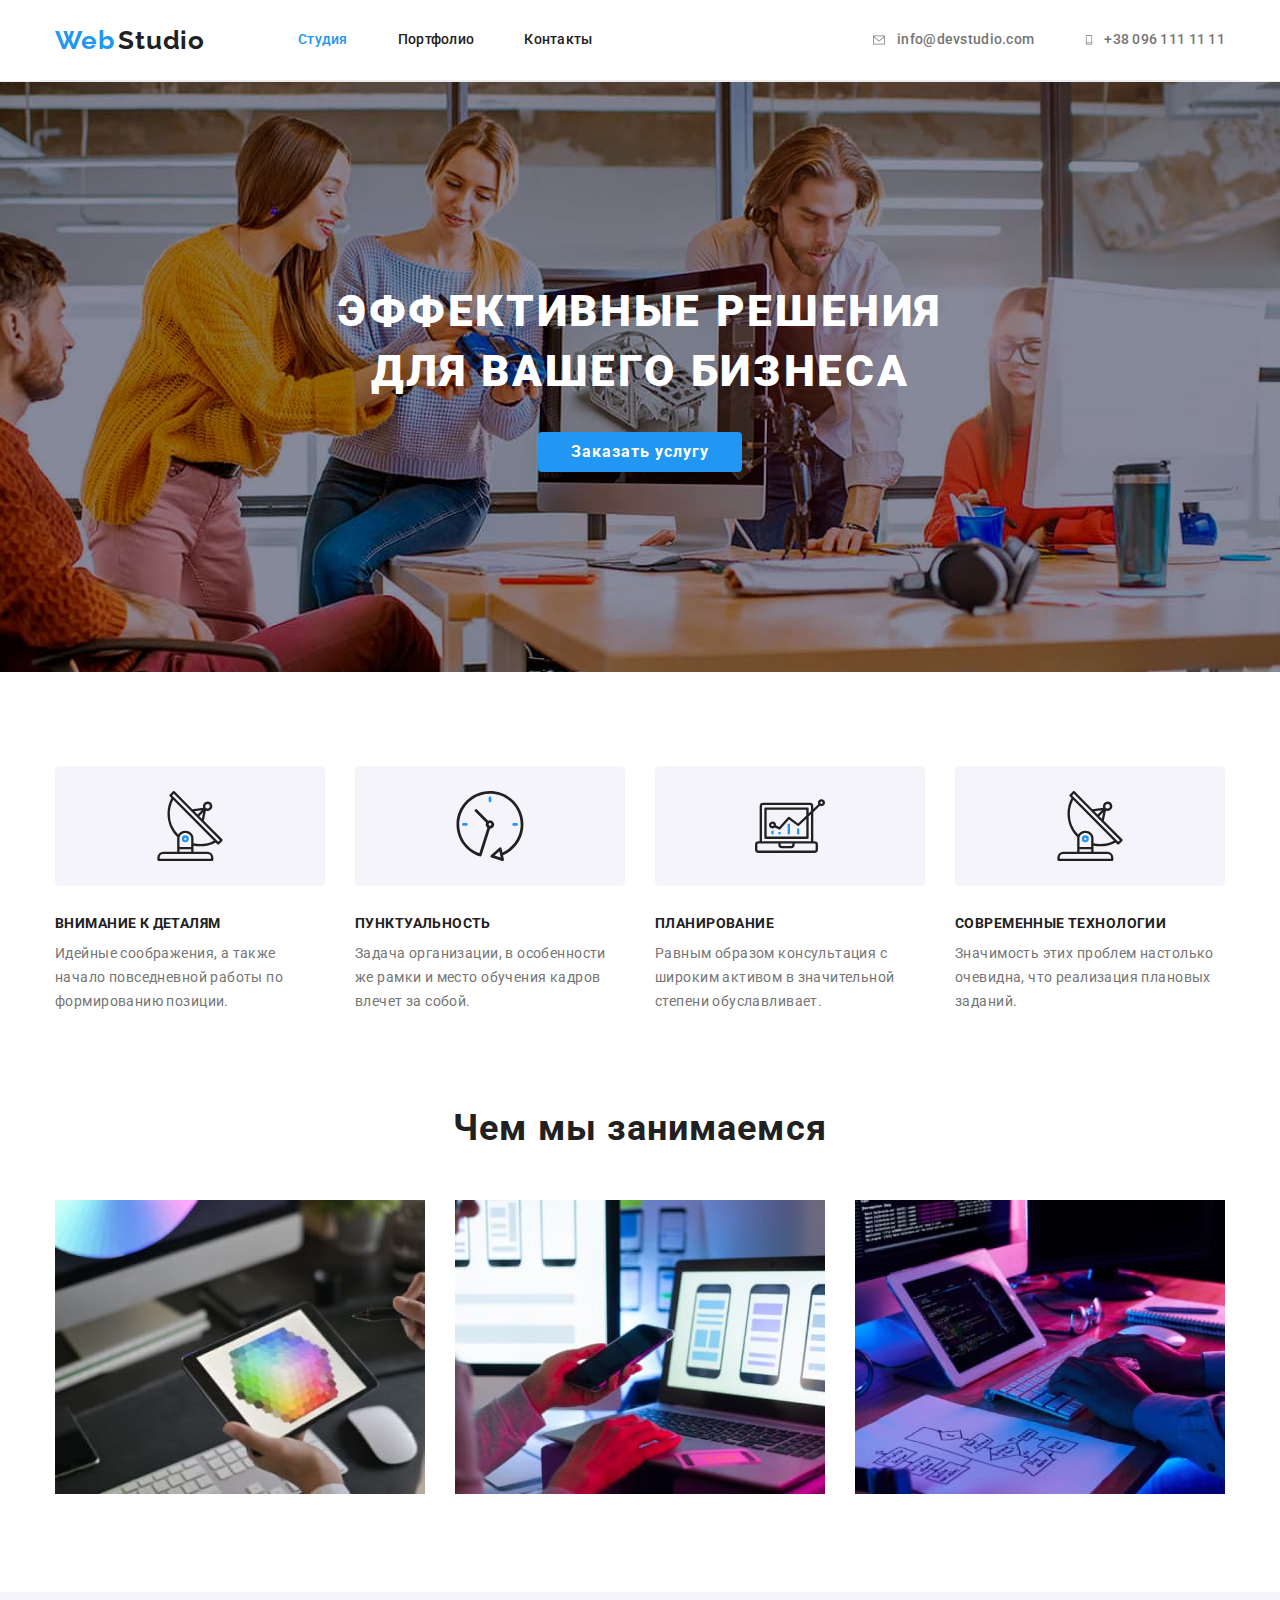
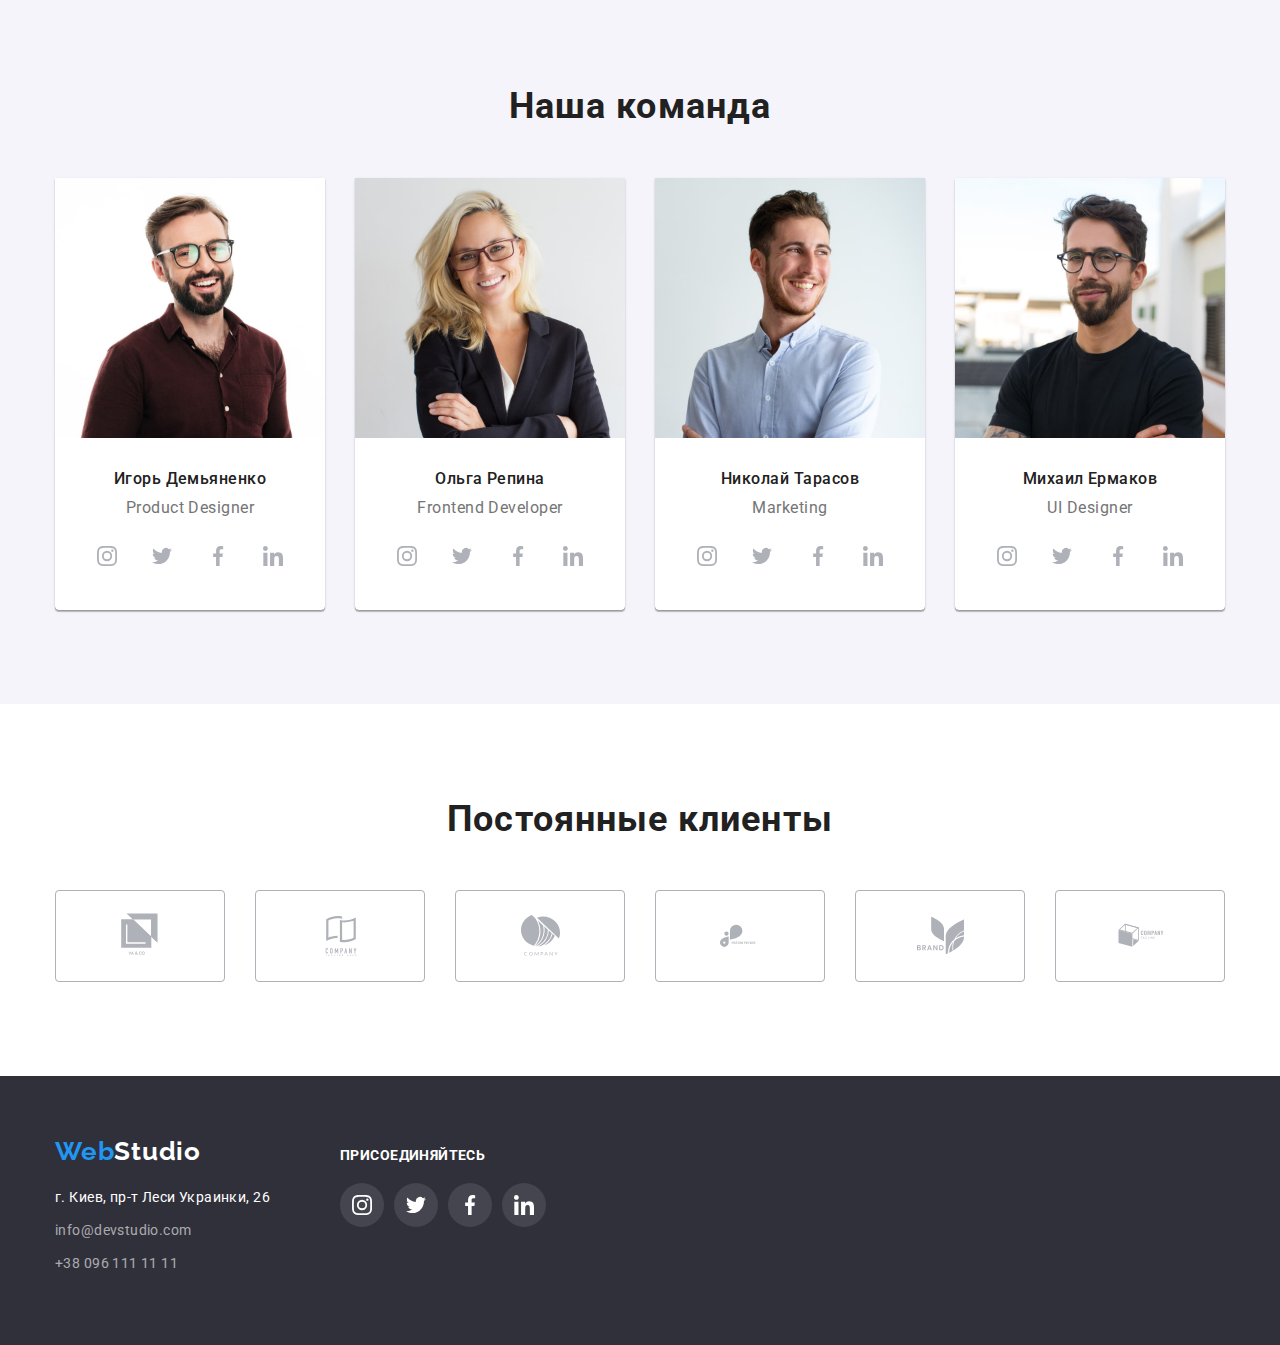
==== index.html @ 2aca605e "start" ====
<!DOCTYPE html>
<html lang="ru">
<head>
    <meta charset="UTF-8">
    <meta http-equiv="X-UA-Compatible" content="IE=edge">
    <meta name="viewport" content="width=device-width, initial-scale=1.0">
    <title>WebStudio</title>
    <link rel="stylesheet" href="https://cdnjs.cloudflare.com/ajax/libs/modern-normalize/1.0.0/modern-normalize.min.css">
    <link rel="preconnect" href="https://fonts.gstatic.com"> 
    <link href="https://fonts.googleapis.com/css2?family=Raleway:wght@700&family=Roboto:wght@400;500;700;900&display=swap" rel="stylesheet">
    <link rel="stylesheet" href="./css/style.css">
</head>
<body class="body">
        <!--MEIN MENU-->
    <header class="header">    
        <div class="container main-nav">
    <nav class="nav">
        <!--LOGO-->
        <a class="logo" href="#">
        <span class="logo-blue">Web</span>
        <span class="logo-black">Studio</span>
        </a>
        <!--MENU-->
        <ul class="nav-list">
        <li class="item"><a href="./index.html" class="link current">студия</a></li>
        <li class="item"><a href="./portfolio.html" class="link">портфолио</a></li>
        <li class="item"><a href="#" class="link">контакты</a></li>
        </ul>
    </nav>
    <ul class="tel-nav">
        <!-- envelope -->
        <li class="item">
                <a class="link" href="mailto:info@devstudio.com">info@devstudio.com
                <svg class="link-icon icon-envelope" width="16px" height="12px">
                    <use href="./images/icons/symbol-defs.svg#icon-envelope"></use>
                </svg>
            </a>
        </li> 
        <!-- telephone -->
        <li class="item">
                <a class="link" href="tel:+380961111111">+38 096 111 11 11
                    <svg class="link-icon icon-telephone" width="10px" height="16px">
                        <use href="./images/icons/symbol-defs.svg#icon-telephone"></use>
                    </svg>
                </a>
        </li>
    </ul>
        </div>
    </header>
    <main>
        <!--EFFICIENT SOLUTIONS-->
        <section class="hero">
            <div class="container">
                <h1 class="hero-title">эффективные решения<br/> для вашего бизнеса</h1>
            <button class="hero-button" type="button"> <span class="text-button">Заказать услугу</span></button>
            </div>
        </section>
        <!--SOFTSKILL-->
        <section class="softskill">
       <div class="container">
        <ul class="softskill-list">
            <li class="softskill-text">
                <div class="icon-feature">
                    <svg class="antenna">
                      <use href="./images/icons/symbol-defs.svg#icon-antenna" width="70px" height="70px"></use>
                    </svg>
                </div>
                <h3>внимание к деталям</h3>
                <p>Идейные соображения, а также начало повседневной работы по формированию позиции.</p>
            </li>
            <li class="softskill-text">
                <div class="icon-feature">
                    <svg class="clock">
                      <use href="./images/icons/symbol-defs.svg#icon-clock" width="70px" height="70px"></use>
                    </svg>
                  </div>
                <h3>пунктуальность</h3>
                <p>Задача организации, в особенности же рамки и место обучения кадров влечет за собой.</p>
            </li>
            <li class="softskill-text">
                <div class="icon-feature">
                    <svg class="diagram">
                      <use href="./images/icons/symbol-defs.svg#icon-diagram" width="70px" height="70px"></use>
                    </svg>
                  </div>
                <h3>планирование</h3>
                <p>Равным образом консультация с широким активом в значительной степени обуславливает.</p>
            </li>
            <li class="softskill-text">
                <div class="icon-feature">
                    <svg class="astronaut">
                      <use href="./images/icons/symbol-defs.svg#icon-antenna" width="70px" height="70px"></use>
                    </svg>
                  </div>
                <h3>современные технологии</h3>
                <p>Значимость этих проблем настолько очевидна, что реализация плановых заданий.</p>
            </li>
        </ul>
       </div>
        </section>
        <!--WHAT ARE WE DOING-->
        <section class="do">
        <div class="container">
            <h2>Чем мы занимаемся</h2>
            <ul class="do-list">
                <li class="do-pic">
                    <img src="./images/Whatarewedoing/ipad.jpg" alt="close-up-image-programer-working-his-desk-office" width="370">
                </li>
                <li class="do-pic">
                    <img src="./images/Whatarewedoing/iphone.jpg" alt="web-ui-designers-are-developing-application-smartphones-team-creators-is-working-interface-mobile-phones" width="370">
                </li>
                <li class="do-pic">
                    <img src="./images/Whatarewedoing/keybord.jpg" alt="creative-artist-web-design-with-working-colour-selection-graphic-tablet" width="370">
                </li>
            </ul>
        </div>
        </section>
        <!--OUR TEAM-->
        <section class="team">
            <div class="container">
        <h2>Наша команда</h2>
        <ul class="team-list">
                        <li class="team-item">
            <img class="team-img" src="./images/team/Designer.jpg" 
            alt="Игорь Демьяненко"
            width="270">
            <div class="employee-info">
                <h3>Игорь Демьяненко</h3>
                <p>Product Designer</p>
        <!-- /* Социальные сети */ -->
                <ul class="socials-list">
                                    <li class="social-link">
                                      <a class="social-icon"  href="">
                                        <svg class="icon-instagram" width="20" height="20">
                                          <use href="./images/icons/symbol-defs.svg#icon-instagram"></use>
                                        </svg>
                                      </a>
                                    </li>
                                    <li class="social-link">
                                      <a class="social-icon" href="">
                                        <svg class="icon-twitter" width="20" height="20">
                                          <use href="./images/icons/symbol-defs.svg#icon-twitter"></use>
                                        </svg>
                                      </a>
                                    </li>
                                    <li class="social-link">
                                      <a class="social-icon" href="">
                                        <svg class="icon-facebook" width="20" height="20">
                                          <use href="./images/icons/symbol-defs.svg#icon-facebook"></use>
                                        </svg>
                                      </a>
                                    </li>
                                    <li class="social-link">
                                      <a class="social-icon"  href="">
                                        <svg class="icon-linkedin" width="20" height="20">
                                          <use href="./images/icons/symbol-defs.svg#icon-linkedin"></use>
                                        </svg>
                                      </a>
                                    </li>
                </ul>
            </div>
                        </li>
                        <li class="team-item">
            <img class="team-img" src="./images/team/Frontend.jpg" 
            alt="Ольга Репина" 
            width="270">
            <div class="employee-info">
                <h3>Ольга Репина</h3>
                <p>Frontend Developer</p>
        <!-- /* Социальные сети */ -->
                <ul class="socials-list">
                            <li class="social-link">
                              <a class="social-icon"  href="">
                                <svg class="icon-instagram" width="20" height="20">
                                  <use href="./images/icons/symbol-defs.svg#icon-instagram"></use>
                                </svg>
                              </a>
                            </li>
                            <li class="social-link">
                              <a class="social-icon" href="">
                                <svg class="icon-twitter" width="20" height="20">
                                  <use href="./images/icons/symbol-defs.svg#icon-twitter"></use>
                                </svg>
                              </a>
                            </li>
                            <li class="social-link">
                              <a class="social-icon" href="">
                                <svg class="icon-facebook" width="20" height="20">
                                  <use href="./images/icons/symbol-defs.svg#icon-facebook"></use>
                                </svg>
                              </a>
                            </li>
                            <li class="social-link">
                              <a class="social-icon"  href="">
                                <svg class="icon-linkedin" width="20" height="20">
                                  <use href="./images/icons/symbol-defs.svg#icon-linkedin"></use>
                                </svg>
                              </a>
                            </li>
                </ul>
            </div>
                        </li>
                        <li class="team-item">
            <img class="team-img" src="./images/team/Marketing.jpg" 
            alt="Николай Тарасов" 
            width="270">
            <div class="employee-info">
                <h3>Николай Тарасов</h3>
                <p>Marketing</p>
        <!-- /* Социальные сети */ -->
                <ul class="socials-list">
                            <li class="social-link">
                              <a class="social-icon"  href="">
                                <svg class="icon-instagram" width="20" height="20">
                                  <use href="./images/icons/symbol-defs.svg#icon-instagram"></use>
                                </svg>
                              </a>
                            </li>
                            <li class="social-link">
                              <a class="social-icon" href="">
                                <svg class="icon-twitter" width="20" height="20">
                                  <use href="./images/icons/symbol-defs.svg#icon-twitter"></use>
                                </svg>
                              </a>
                            </li>
                            <li class="social-link">
                              <a class="social-icon" href="">
                                <svg class="icon-facebook" width="20" height="20">
                                  <use href="./images/icons/symbol-defs.svg#icon-facebook"></use>
                                </svg>
                              </a>
                            </li>
                            <li class="social-link">
                              <a class="social-icon"  href="">
                                <svg class="icon-linkedin" width="20" height="20">
                                  <use href="./images/icons/symbol-defs.svg#icon-linkedin"></use>
                                </svg>
                              </a>
                            </li>
                </ul>
            </div>
                        </li>
                        <li class="team-item">
            <img class="team-img" src="./images/team/UI.jpg" alt="Михаил Ермаков" width="270" />
            <div class="employee-info">
                <h3>Михаил Ермаков</h3>
                <p>UI Designer</p>
        <!-- /* Социальные сети */ -->
              <ul class="socials-list">
                            <li class="social-link">
                              <a class="social-icon"  href="">
                                <svg class="icon-instagram" width="20" height="20">
                                  <use href="./images/icons/symbol-defs.svg#icon-instagram"></use>
                                </svg>
                              </a>
                            </li>
                            <li class="social-link">
                              <a class="social-icon" href="">
                                <svg class="icon-twitter" width="20" height="20">
                                  <use href="./images/icons/symbol-defs.svg#icon-twitter"></use>
                                </svg>
                              </a>
                            </li>
                            <li class="social-link">
                              <a class="social-icon" href="">
                                <svg class="icon-facebook" width="20" height="20">
                                  <use href="./images/icons/symbol-defs.svg#icon-facebook"></use>
                                </svg>
                              </a>
                            </li>
                            <li class="social-link">
                              <a class="social-icon"  href="">
                                <svg class="icon-linkedin" width="20" height="20">
                                  <use href="./images/icons/symbol-defs.svg#icon-linkedin"></use>
                                </svg>
                              </a>
                            </li>
              </ul>
            </div>
                        </li>
        </ul>
            </div>
        </section>
<!--постоянные клиенты-->
    <section class="section">
        <div class="container client">
          <h2 class="section-title">Постоянные клиенты</h2>
          <ul class="client-list list">
            <li class="item-icon">
              <a class="link-customer" href="#">
                <svg class="icon-customer icon-yaico" width="44.27px" height="49.23px">
                  <use href="./images/icons/symbol-defs.svg#icon-yaico" ></use>
                </svg>
              </a>
            </li>
            <li class="item-icon">
              <a class="link-customer" href="#">
                          <svg class="icon-customer icon-company-tagline" width="40px" height="52px">
                            <use href="./images/icons/symbol-defs.svg#icon-tag-line"></use>
                          </svg>
                        </a>
            </li>
            <li class="item-icon">
              <a class="link-customer" href="#">
                <svg class="icon-customer icon-company" width="41px" height="43px">
                  <use href="./images/icons/symbol-defs.svg#icon-company"></use>
                </svg>
              </a>
            </li>
            <li class="item-icon">
                <a class="link-customer" href="#">
                  <svg class="icon-customer icon-foster-peters" width="80px" height="42px">
                    <use href="./images/icons/symbol-defs.svg#icon-foster-peters"></use>
                  </svg>
                </a>
            </li>
            <li class="item-icon">
              <a class="link-customer" href="#">
                <svg class="icon-customer icon-brand" width="59px" height="47px">
                  <use href="./images/icons/symbol-defs.svg#icon-brand"></use>
                </svg>
              </a>
            </li>
            <li class="item-icon">
              <a class="link-customer" href="#">
                <svg class="icon-customer icon-company-tag-line" width="88px" height="45px">
                  <use href="./images/icons/symbol-defs.svg#icon-tagline"></use>
                </svg>
              </a>
            </li>
          </ul>
        </div>
    </section>
    </main>
    <footer class="footer">
        <!--LOGO-->
        <div class="container footer-oll">
          <!--Логотип подвал-->
          <address class="adress-one">
          <a class="logo-footer" href="#">
            <span class="logo-blue">Web</span
            ><span class="logo-white">Studio</span>
          </a>
          <!--Контакты подвал-->
            <ul class="contact-footer">
              <li>
                <a class="address" href="">г. Киев, пр-т Леси Украинки, 26</a>
              </li>
              <li>
                <a class="contact" href="mailto:info@devstudio.com"
                  >info@devstudio.com</a
                >
              </li>
              <li>
                <a class="contact" href="tel:+380961111111">+38 096 111 11 11</a>
              </li>
            </ul>
          </address>
          <!-- Социальные сети подвал -->
          <div class="right-part">
            <h3 class="footer-title">Присоединяйтесь</h3>
            <ul class="footer-list">
                    <li class="social-link social-footer">
                      <a class="social-icon" href="">
                        <svg class="icon-instagram icon-footer" width="20" height="20">
                          <use href="./images/icons/symbol-defs.svg#icon-instagram"></use>
                        </svg>
                      </a>
                    </li>
                    <li class="social-link social-footer">
                      <a class="social-icon" href="">
                        <svg class="icon-twitter icon-footer" width="20" height="20">
                          <use href="./images/icons/symbol-defs.svg#icon-twitter"></use>
                        </svg>
                      </a>
                    </li>
                    <li class="social-link social-footer">
                      <a class="social-icon" href="">
                        <svg class="icon-facebook icon-footer" width="20" height="20">
                          <use href="./images/icons/symbol-defs.svg#icon-facebook"></use>
                        </svg>
                      </a>
                    </li>
                    <li class="social-link social-footer">
                      <a class="social-icon" href="">
                        <svg class="icon-linkedin icon-footer" width="20" height="20">
                          <use href="./images/icons/symbol-defs.svg#icon-linkedin"></use>
                        </svg>
                      </a>
                    </li>
              </ul>
          </div>
        </div>
    </footer>
</body>
</html>
---- css/style.css ----
/* Универсальный селектор Репета */
/* html{
    box-sizing: border-box;
}
*,
*::before,
*::after{
    box-sizing: inherit;
} */

/* универсальный селектор */
/* .test-container{
    width: 1230px;
    margin: 0 auto;
    padding: 0px 15px;
    outline: 2px solid tomato;   

} */


*{
    box-sizing: border-box;
}

*,h1,h2,h3,h4,h5,h6,p,ul{
    margin-top: 0;
    margin-bottom: 0;
    padding: 0px;

    /* УТИЛИТЫ */
}
:root{
    --primary-text-color: #212121;
    --tittle-text-color: #757575;
    --accent-color: #2196f3;
    --primary-bg-color: #ffffff;
    --background-color: #e5e5e5;
    --background-color-second: #2f303a;
    --background-color-third: #f5f4fa;
    --contact-color: rgba(255, 255, 255, 0.6); 
    --main-font: 'Roboto', sans-serif;
    --accent-font: 'Raleway', sans-serif;

}

.container{
    width: 1200px;
    margin: 0 auto;
    padding: 0px 15px;
    /* outline: 2px solid tomato;    */
}
body{
    background-color: var(--background-color);
    color: var(--primary-text-color);
    font-family: var(--main-font);
}
header {
    background-color: var(--primary-bg-color);
}
main{
    background-color: var(--primary-bg-color);
}
a {
    color: inherit;
    text-decoration: none;
} 
ul{
    list-style: none;
}


/* LOGO */

.logo{
    margin-right: 93px;
}

.logo-blue {
    font-family: var(--accent-font);
    font-weight: 700;
    font-size: 26px;
    line-height: 1.19em;
    letter-spacing: 0.03em;
    color: var(--accent-color);
}
.logo-black{
    font-family: var(--accent-font);
    font-weight: 700;
    font-size: 26px;
    line-height: 1.19em;
    letter-spacing: 0.03em;
    color: var(--primary-text-color);
}
.logo-white{
    font-family: var(--accent-font);
    font-weight: 700;
    font-size: 26px;
    line-height: 1.19em;
    letter-spacing: 0.03em;
    color: var(--primary-bg-color)  
}

/* ------------------MENU INDEX HEADER------------------- */
header{
    background-color: var(--primary-bg-color);
    border-bottom: 1px solid #ECECEC;
}
.nav-list{
    display: flex;
}   
.nav-list .item:not(:last-child){
    margin-right: 50px;
} 
.nav-list .link {
    display: block;
    padding: 32px 0px;
    font-weight: 500;
    font-size: 14px;
    line-height: 1.14em;
    letter-spacing: 0.02em; 
    text-transform: capitalize;
}


/* contact-header */

.main-nav {
    display: flex;
    align-items: center;
    border-bottom: 1px solid #ECECEC;
}

.nav{
    display: flex;
    align-items: center;
}


.tel-nav{
    display: flex;  
    margin-left: auto;      /*запомнить*/
    font-weight: 500;
    font-size: 14px;
    line-height: 1.14em;
    letter-spacing: 0.02em; 
    color: var(--tittle-text-color);
}
.tel-nav .link{
    display: flex;
    flex-direction: row-reverse;
    align-items: center;
    padding: 32px 0px;  
}
/* -----------icon-envelope-telephone-------------------------- */
/* .icon-envelope{
  width: 16px;
  height: 12px;
}
.icon-telephone{
  width: 10px;
  height: 16px;
} */


.link-icon {
    margin-right: 10px;
    fill: currentColor;
    vertical-align: middle;
  }
.tel-nav .item + .item{
    margin-left: 50px;
}

.tel-nav a:hover,
.tel-nav a:focus{
    color: var(--accent-color);
}
.nav-list a:hover,
.nav-list a:focus,
.nav-list a:active{
    color: var(--accent-color);
}
.current {
    color: var(--accent-color);
}



/* -------------HERO--------------- */
.hero{
background-color: var(--background-color-second);
color: var(--primary-bg-color);
background-image: url(../images/Overlay_img.jpg);
background-repeat: no-repeat;
background-position: 50% 50%;
padding-top: 200px;
padding-bottom: 200px;
text-align: center;
}

.hero-title{
    margin-bottom: 30px;
font-weight: 900;
font-size: 44px;
line-height: 1.36em;
letter-spacing: 0.06em;
text-transform: uppercase;
color: var(--primary-bg-color);  
}
/* button hero */
.hero-button{
    font-family: var(--main-font);
    background-color: var(--accent-color);
    font-weight: 700;
    border-radius: 4px;
    padding: 10px 32px;
    min-width: 200px;
    text-align: center;
    letter-spacing: 0.06em;
    border: 1px solid transparent;
    cursor: pointer;
}
.text-button{
  color: var(--primary-bg-color);
}
/* .hero-button:hover,
.hero-button:focus{
    color: #188ce8;
} */
/*------------SOFTSKILL-------------- */
.softskill{
    padding: 94px 0px;
    background-color: var(--primary-bg-color);

}
.softskill h3{
margin-bottom: 10px;
font-size: 14px;
line-height: 1.14em;
letter-spacing: 0.03em;
text-transform: uppercase;
color: var(--primary-text-color);
}
.softskill p{
font-size: 14px;
line-height: 1.71em;
letter-spacing: 0.03em;
color:var(--tittle-text-color);
}

.softskill-list{
    display: flex;
}
.softskill-text{
    width: 270px;
}

.softskill-text:not(:last-child){
    margin-right: 30px;

}
.icon-feature {
    display: flex;
    justify-content: center;
    align-items: center;
    width: 270px;
    height: 120px;
    background: #f5f4fa;
    border-radius: 4px;
    margin-bottom: 30px;
  }
  .antenna {
    width: 70px;
    height: 70px;
  }
  .clock {
    width: 70px;
    height: 70px;
  }
  
  .diagram {
    width: 70px;
    height: 70px;
  }
  
  .astronaut {
    width: 70px;
    height: 70px;
  }
/* --------------DO------------------- */
.do{
    padding-bottom: 94px;
    background-color: var(--primary-bg-color);
}
.do h2{
    margin-bottom: 50px;
font-size: 36px;
line-height: 1.16em;
text-align: center;
letter-spacing: 0.03em;
color:var(--primary-text-color);
}
.do-list{
    display: flex;
}
.do-pic:not(:last-child){
    margin-right: 30px;
}

/* ---------------TEAM---------------- */
.team{
    padding: 94px 0px;
    background-color: var(--background-color-third);
}
.team h2{
margin-bottom: 50px;
font-size: 36px;
line-height: 1.16em;
text-align: center;
letter-spacing: 0.03em;
color: var(--primary-text-color);
}
.team-list{
    display: flex;
}
.team-list .team-item {
    overflow: hidden;
    width: calc((100% - 90px) / 4);
    background-color: var(--primary-bg-color);
    box-shadow: 0px 1px 3px rgba(0, 0, 0, 0.12), 0px 1px 1px rgba(0, 0, 0, 0.14),
      0px 2px 1px rgba(0, 0, 0, 0.2);
    border-radius: 0px 0px 4px 4px;
  }
.team-img{
    display: block;
    max-width: 100%;
}
.team-item:not(:last-child){
margin-right: 30px;
}
.employee-info{
    box-shadow: 0px 1px 3px rgba(0, 0, 0, 0.12), 0px 1px 1px rgba(0, 0, 0, 0.14), 0px 2px 1px rgba(0, 0, 0, 0.2);
    border-radius: 0px 0px 4px 4px;
    padding: 32px 30px;
    background: var(--primary-bg-color);
}
.employee-info h3{
margin-bottom: 10px;
font-weight: 500;
font-size: 16px;
line-height: 1.18em;
text-align: center;
letter-spacing: 0.03em;
color:var(--primary-text-color);
}
.employee-info p{
font-size: 16px;
line-height: 1.18em;
text-align: center;
letter-spacing: 0.03em;
color: var(--tittle-text-color);
}

/* -----------socials-list------------------ */
.socials-list {
    display: flex;
    justify-content: space-between;
    margin-top: 16px;
    border-radius: 50%;
  }
  .social-link a {
    display: flex;
    width: 44px;
    height: 44px;
    margin-right: 10px;
    justify-content: center;
    align-items: center;
    background: rgba(255, 255, 255, 0.1);
    border-radius: 50%;
    /* background-color: teal; */
  }
  
  .social-link a:last-child {
    margin-right: 0px;
  }
  
  .social-link a:hover,
  .social-link a:focus {
    background-color: var(--accent-color);
  }
  
  /* fill="var(--color1, #afb1b8)" */
  .social-icon {
    fill: #afb1b8;
  }
  .social-icon:hover,
  .social-icon:focus {
    fill: #ffffff;
  }
/* ------------ПОСТОЯННЫЕ КЛИЕНТЫ----------- */
.section-title {
    margin: 0px 0px 50px 0px;
    padding: 0px;
    text-align: center;
    font-weight: bold;
    font-size: 36px;
    line-height: 42px;
    letter-spacing: 0.03em;
  }
  
  .client {
    padding-top: 94px;
    padding-bottom: 94px;
  }
  
  .link-customer {
    display: flex;
    justify-content: center;
    align-items: center;
    width: 170px;
    height: 90px;
  }
  .client-list {
    display: flex;
    flex-wrap: wrap;
    margin: 0px;
    padding-inline-start: 0px;
  }
  
  .item-icon {
    border-radius: 4px;
    border: 1px solid #afb1b8;
  }
  
  .client-list .item-icon { 
    display: block;
    width: calc((100% - 150px) / 6);
    margin-right: 30px;
  }
  .client-list .item-icon:last-child {
    margin-right: 0px;
  }
  
  .item-icon:hover,
  .item-icon:focus {
    color: var(--accent-color);
    --color1: var(--accent-color);
    border: 1px solid var(--accent-color);
    border-radius: 4px;
  }
/*------------ PORTFOLIO --------------------*/
.portfolio-menu{
    padding: 94px 0px;
}


.button-list{
    display: flex;
    justify-content: center;
    margin-bottom: 50px;
}
.button-list > .item:not(:last-child){
    margin-right: 8px;
}




.button {
    background: var(--background-color);
    border-radius: 4px;
    padding: 6px 22px;
    /* min-width: 130px; ставим еcли нехотим что бы было переполнение */
    text-align: center;
    border: none;
    /* border: 1px solid transparent; */
    /* border-color: var(--accent-color); */
    cursor: pointer;
  }
  
  .button:hover,
  .button:focus {
    background: var(--accent-color);
    color: var(--primary-bg-color);
    box-shadow: 0px 3px 1px rgba(0, 0, 0, 0.1), 0px 1px 2px rgba(0, 0, 0, 0.08), 0px 2px 2px rgba(0, 0, 0, 0.12);
  }
/* -------------------skill----------------- */
    .skill-list{
    display: flex;
    flex-wrap: wrap;

    }
.skill-item{
    /* width: calc((100%-60px ) / 3); */
    margin-right: 30px;
    margin-bottom: 30px;
    background: var(--primary-bg-color);
    }
 .skill-item:nth-child(3n) {
    margin-right: 0px;
  }
.skill-item:nth-last-child(-n + 3) {
    margin-bottom: 0px;
  } 
  .skill-item:hover,
  .skill-item:focus{
    box-shadow: 0px 1px 1px rgba(0, 0, 0, 0.12), 0px 4px 4px rgba(0, 0, 0, 0.06),
    1px 4px 6px rgba(0, 0, 0, 0.16);
  }

.skill-img{
    display: block;
    max-width: 100%;
    height: auto;
}
  .slill-link{
    display: block;
}
.skill-info{
padding: 20px 24px;
border-right: 1px solid #eeeeee;
border-bottom: 1px solid #eeeeee;
border-left: 1px solid #eeeeee;
}
    .skill-info h3{
    margin-bottom: 10px;
    font-weight: 500;
    font-size: 16px;
    line-height: 1.18em;
    letter-spacing: 0.03em;
    color:var(--primary-text-color);
    }
    .skill-info p{
    font-size: 16px;
    line-height: 1.18em;
    letter-spacing: 0.03em;
    color: var(--tittle-text-color);
    }
    /* ---------------FOOTER-------------- */
.footer{
        background-color:var(--background-color-second);
        padding: 60px 0px;
    }
.footer-oll {
        display: flex;
        align-items: baseline;
      }
.logo-footer{
    display: block;
    margin-bottom: 20px;
    font-style: normal;
    font-family: 'Raleway', sans-serif;
    color: var(--primary-text-color);
      }

.address-list{
    margin-right: 70px;
}
.address-list a:hover,
.address-list a:focus{
    color: var(--accent-color);
}
.address-item:not(:last-child){
    margin-bottom: 9px;
}

.address {
    font-style: normal;
    font-size: 14px;
    line-height: 1.71em;
    letter-spacing: 0.03em;
    color: var(--primary-bg-color);
  }
.contact{
font-style: normal;
font-size: 14px;
line-height: 1.71em;
letter-spacing: 0.03em;
color: var(--contact-color);
}
.contact-footer{
  margin-right: 70px;
}
.contact-footer li{
  margin-bottom: 9px;
}

/* ----------социальные сети подвал--------------- */
.footer-title{
        text-transform: uppercase;
        margin-top: 0px;
        margin-bottom: 20px;
        font-size: 14px;
        line-height: 16px;
        letter-spacing: 0.03em;
        color: var(--primary-bg-color);
      }
      .footer-list{
          display: flex;
      }
.social-footer{
    margin-right: 10px;
}
.icon-footer{
    fill:var(--primary-bg-color)
}

/* calc((100% - кол-во маржинов в строке * значение маржина) / кол-во элементов в строке */
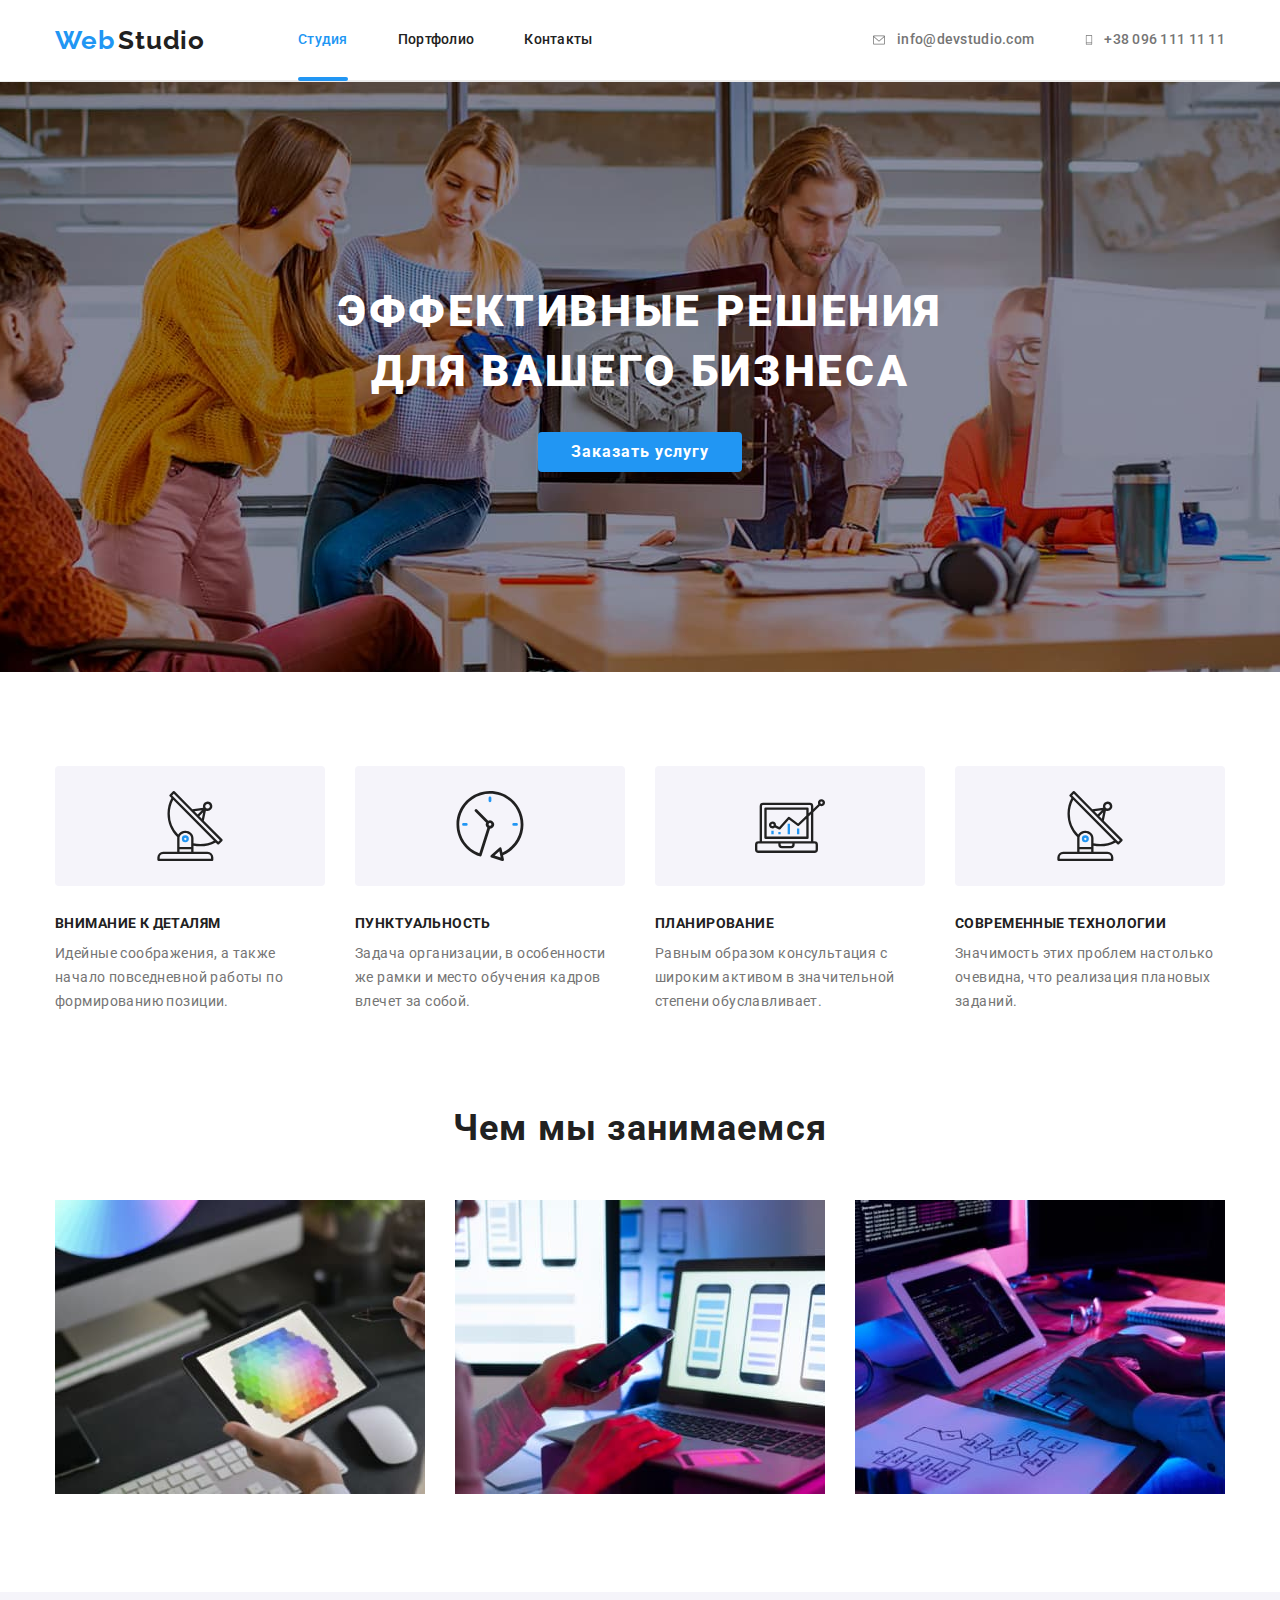
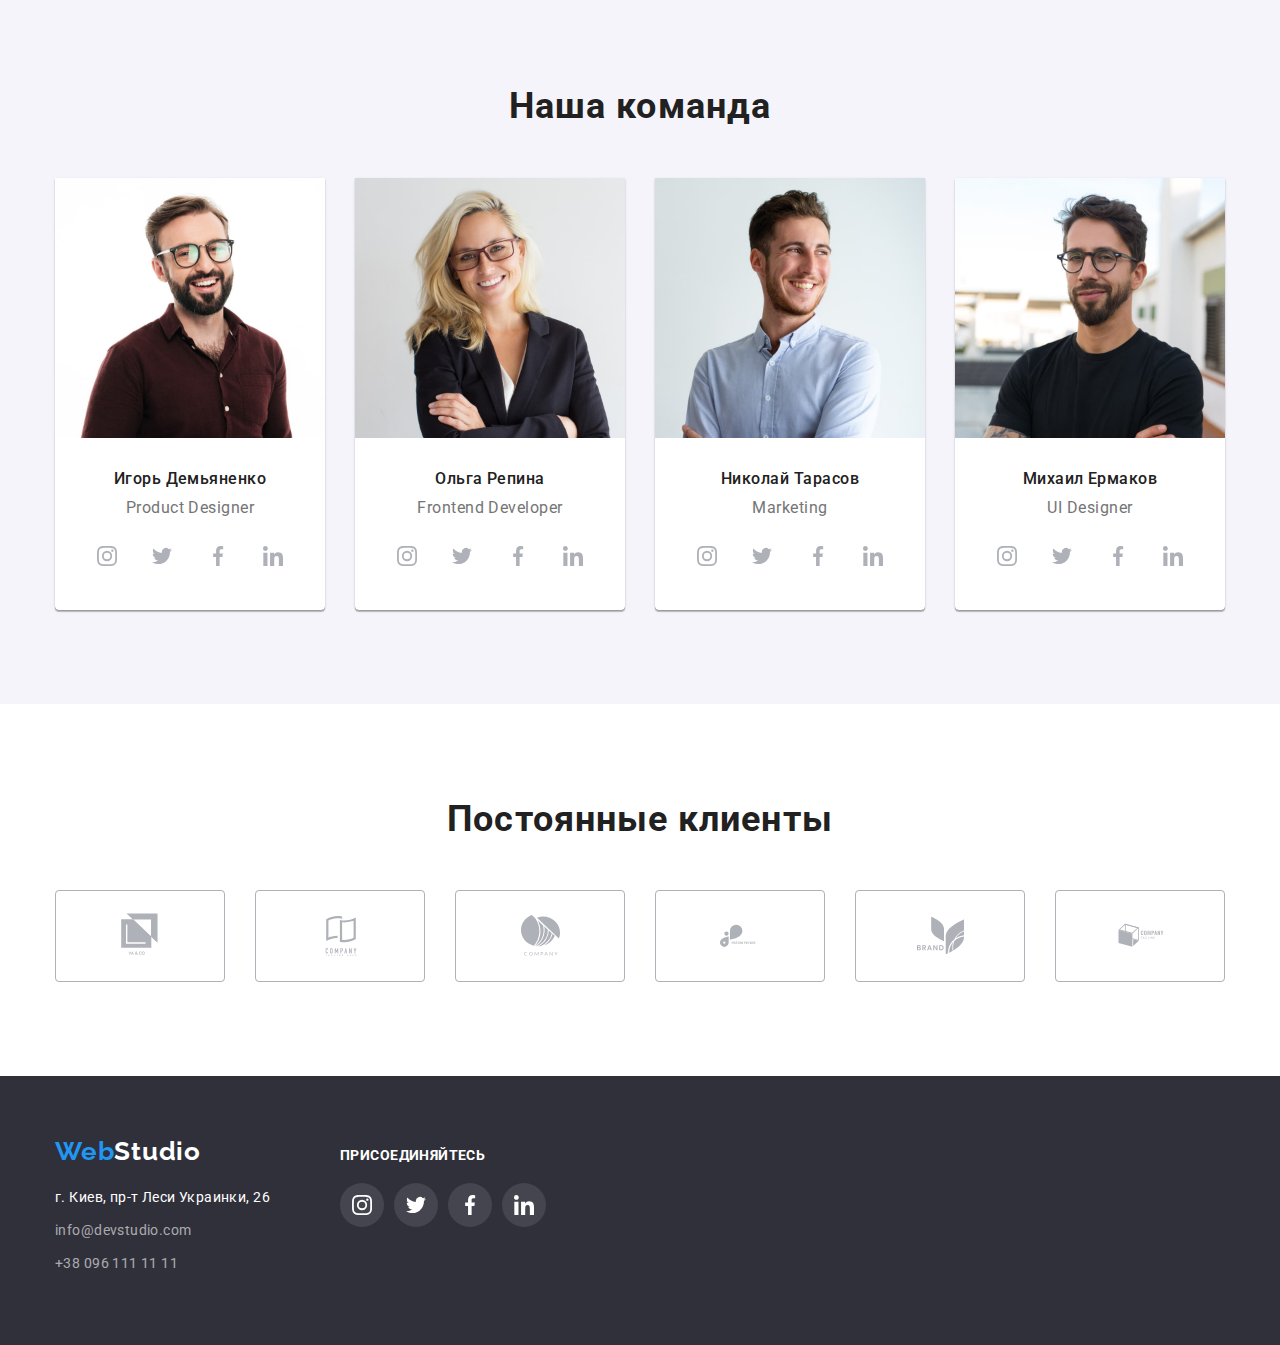
==== commit 3c12349c: "underline" ====
--- a/index.html
+++ b/index.html
@@ -22,7 +22,7 @@
         </a>
         <!--MENU-->
         <ul class="nav-list">
-        <li class="item"><a href="./index.html" class="link current">студия</a></li>
+        <li class="item underline"><a href="./index.html" class="link current">студия</a></li>
         <li class="item"><a href="./portfolio.html" class="link">портфолио</a></li>
         <li class="item"><a href="#" class="link">контакты</a></li>
         </ul>
--- a/css/style.css
+++ b/css/style.css
@@ -119,6 +119,19 @@
     line-height: 1.14em;
     letter-spacing: 0.02em; 
     text-transform: capitalize;
+}
+.underline{
+  position: relative;
+}
+
+.underline::after{
+  content: "";
+  position: absolute;
+  width: 100%;
+  height: 4px;
+  background: #2196F3;
+  border-radius: 2px;
+  bottom: -1px;
 }
 
 
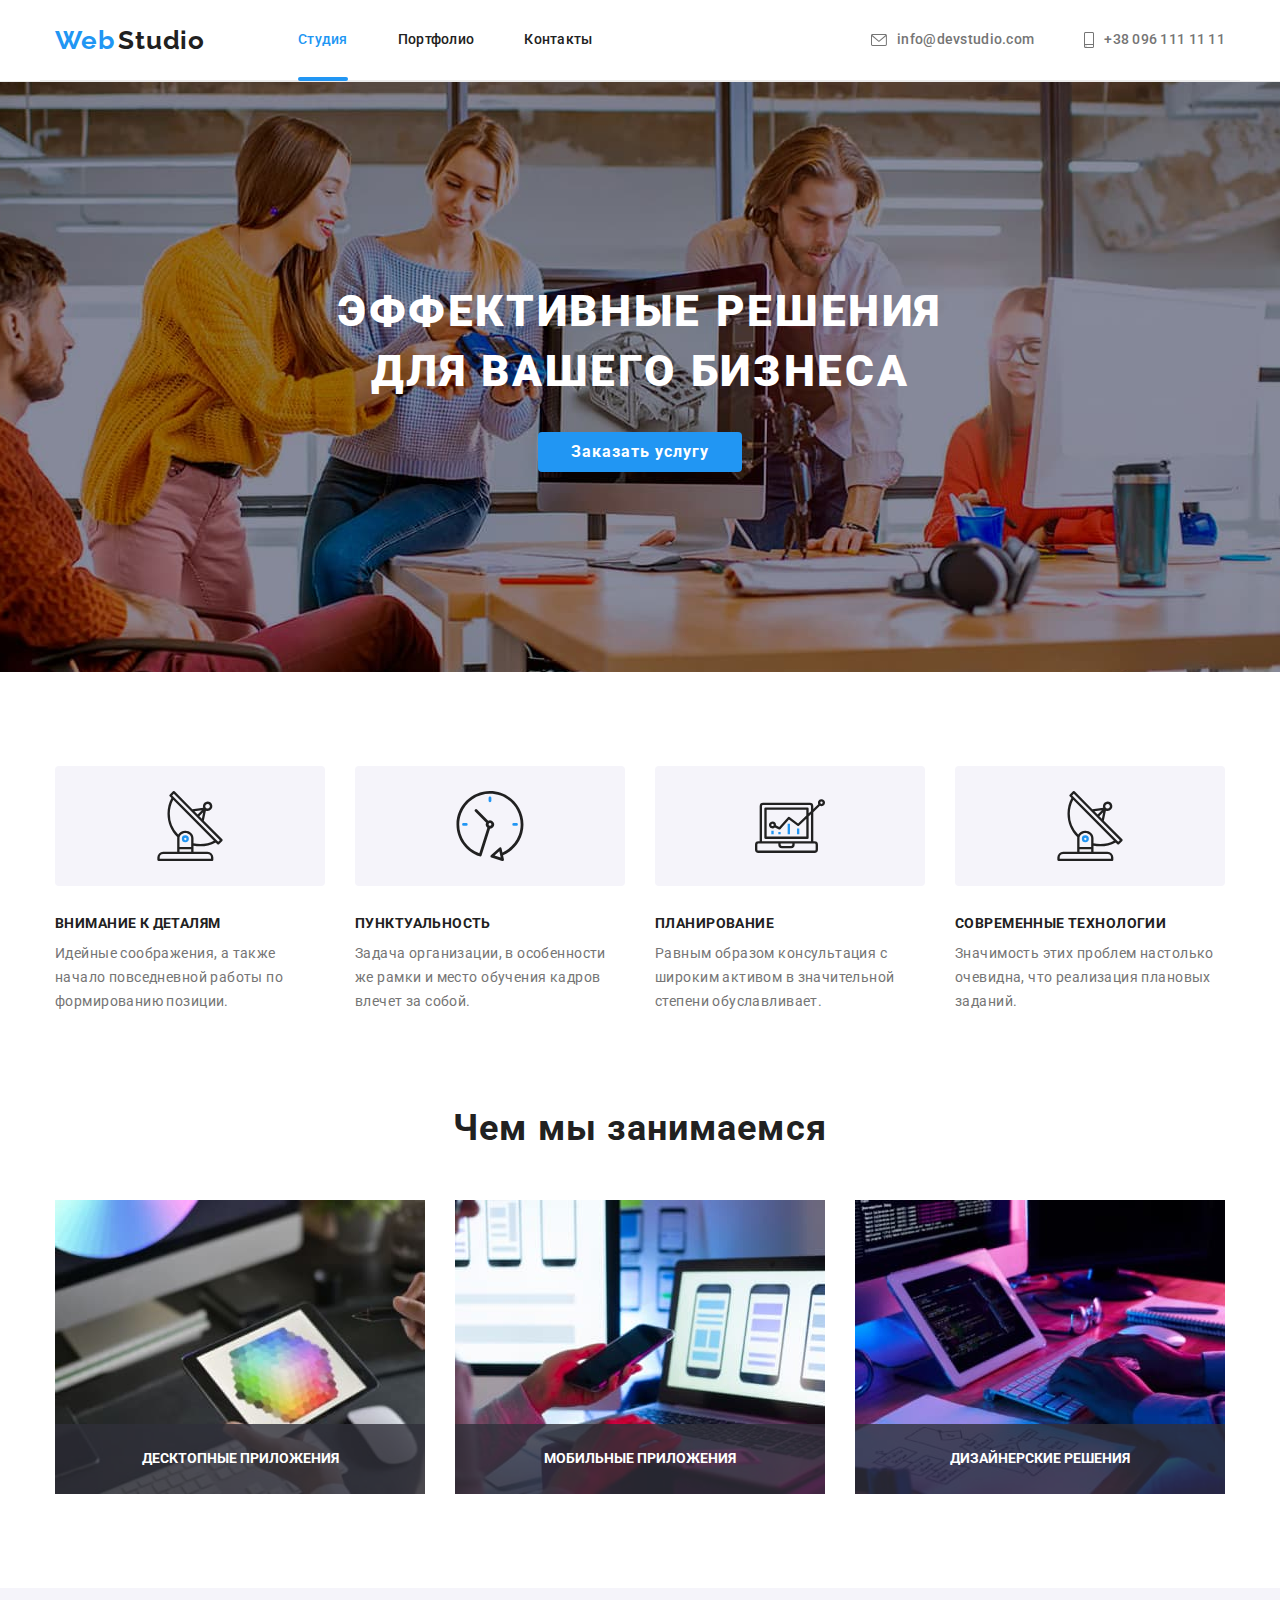
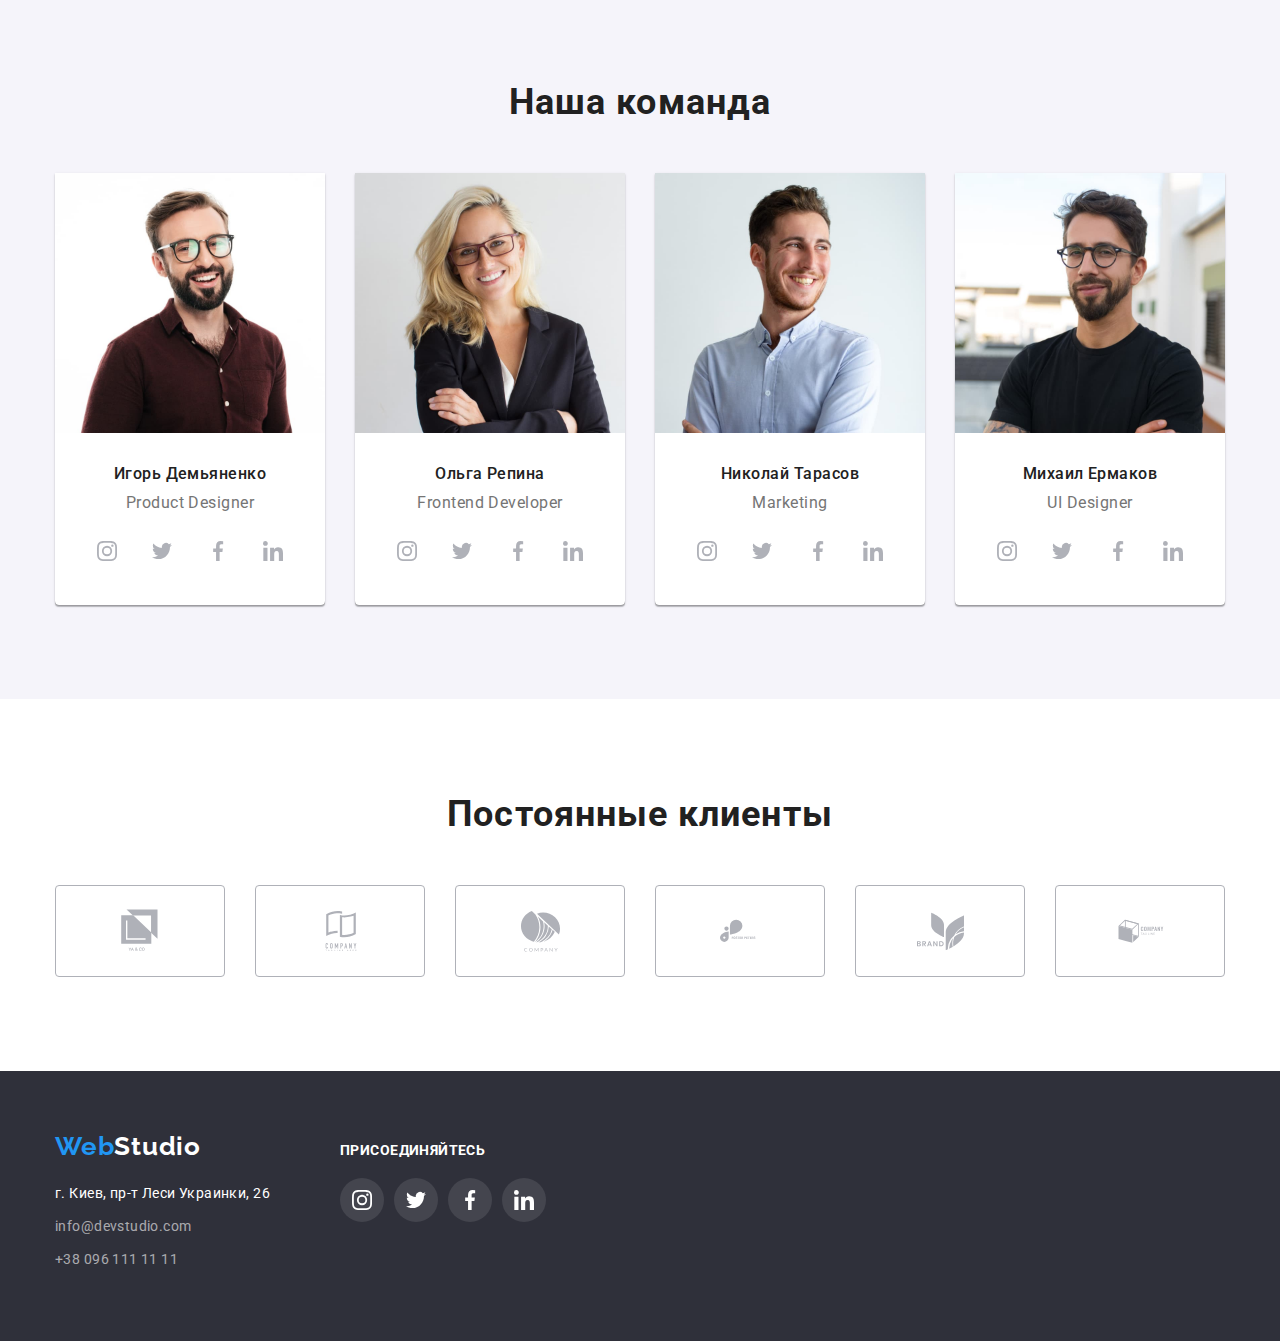
==== commit cc0c6331: "finish-portfolio" ====
--- a/index.html
+++ b/index.html
@@ -105,12 +105,15 @@
             <ul class="do-list">
                 <li class="do-pic">
                     <img src="./images/Whatarewedoing/ipad.jpg" alt="close-up-image-programer-working-his-desk-office" width="370">
+                    <h3 class="do-text">Десктопные приложения</h3>
                 </li>
                 <li class="do-pic">
                     <img src="./images/Whatarewedoing/iphone.jpg" alt="web-ui-designers-are-developing-application-smartphones-team-creators-is-working-interface-mobile-phones" width="370">
+                    <h3 class="do-text">Мобильные приложения</h3>
                 </li>
                 <li class="do-pic">
                     <img src="./images/Whatarewedoing/keybord.jpg" alt="creative-artist-web-design-with-working-colour-selection-graphic-tablet" width="370">
+                    <h3 class="do-text">Дизайнерские решения</h3>
                 </li>
             </ul>
         </div>
@@ -281,7 +284,7 @@
         </ul>
             </div>
         </section>
-<!--постоянные клиенты-->
+        <!--постоянные клиенты-->
     <section class="section">
         <div class="container client">
           <h2 class="section-title">Постоянные клиенты</h2>
@@ -392,5 +395,14 @@
           </div>
         </div>
     </footer>
+
+ <div class="backdrop is-hidden">
+<div class="modal">
+
+</div>
+ </div>
+
+
+
 </body>
 </html>--- a/css/style.css
+++ b/css/style.css
@@ -319,6 +319,26 @@
 .do-pic:not(:last-child){
     margin-right: 30px;
 }
+.do-pic{
+  position: relative;
+}
+.do-pic img{
+  display: block;
+}
+.do-text{
+  position: absolute;
+    bottom: 0;
+    right: 0;
+    left: 0;
+    padding: 27px;
+    text-align: center;
+    color: var(--primary-bg-color);
+    font-weight: 700;
+    font-size: 14px;
+    line-height: 1.14;
+    text-transform: uppercase;
+    background-color: rgba(47, 48, 58, 0.8);
+}
 
 /* ---------------TEAM---------------- */
 .team{
@@ -520,6 +540,46 @@
     box-shadow: 0px 1px 1px rgba(0, 0, 0, 0.12), 0px 4px 4px rgba(0, 0, 0, 0.06),
     1px 4px 6px rgba(0, 0, 0, 0.16);
   }
+  .card-thumb::before {
+    display: inline-block;
+    content: "";
+    position: absolute;
+    top: 0;
+    left: 0;
+    width: 100%;
+    height: 100%;
+    background-color: rgba(33, 150, 243, 0.9);;
+    
+}
+.card-thumb{
+  position: relative;
+}
+.overlay{
+position: absolute;
+top: 0;
+left: 0;
+width: 100%;
+height: 100%;
+background-color: rgba(33, 150, 243, 0.9);
+opacity: 0;
+transform: translateY(100%);
+transition: transform 250ms cubic-bezier(0.4, 0, 0.2, 1);
+}
+.overlay-text{
+  position: absolute;
+transform: translate(-50%, -50%);
+top: 50%;
+left: 50%;
+display: flex;
+width: 100%;
+height: 100%;
+align-items: center;
+padding-left: 24px;
+padding-right: 24px;
+color: var(--white-color);
+font-size: 18px;
+line-height: 1.56;
+}
 
 .skill-img{
     display: block;
@@ -617,5 +677,32 @@
 .icon-footer{
     fill:var(--primary-bg-color)
 }
+/* -------------MODAL--------------------------------- */
+.backdrop{
+  position: fixed;
+  top: 0;
+  left: 0;
+  width: 100%;
+  height: 100%;
+  background-color: rgba(0, 0, 0, 0.2);
+}
+.backdrop.is-hidden{
+  opacity: 0;
+  pointer-events: none;
+}
+.modal{
+  position: absolute;
+  min-width: 528px;
+  min-height: 581px;
+  background-color: var(--primary-bg-color);
+  top: 50%;
+  left: 50%;
+  transform: translate(-50%, -50%);
+}
+
+
+
+
+
 
 /* calc((100% - кол-во маржинов в строке * значение маржина) / кол-во элементов в строке */